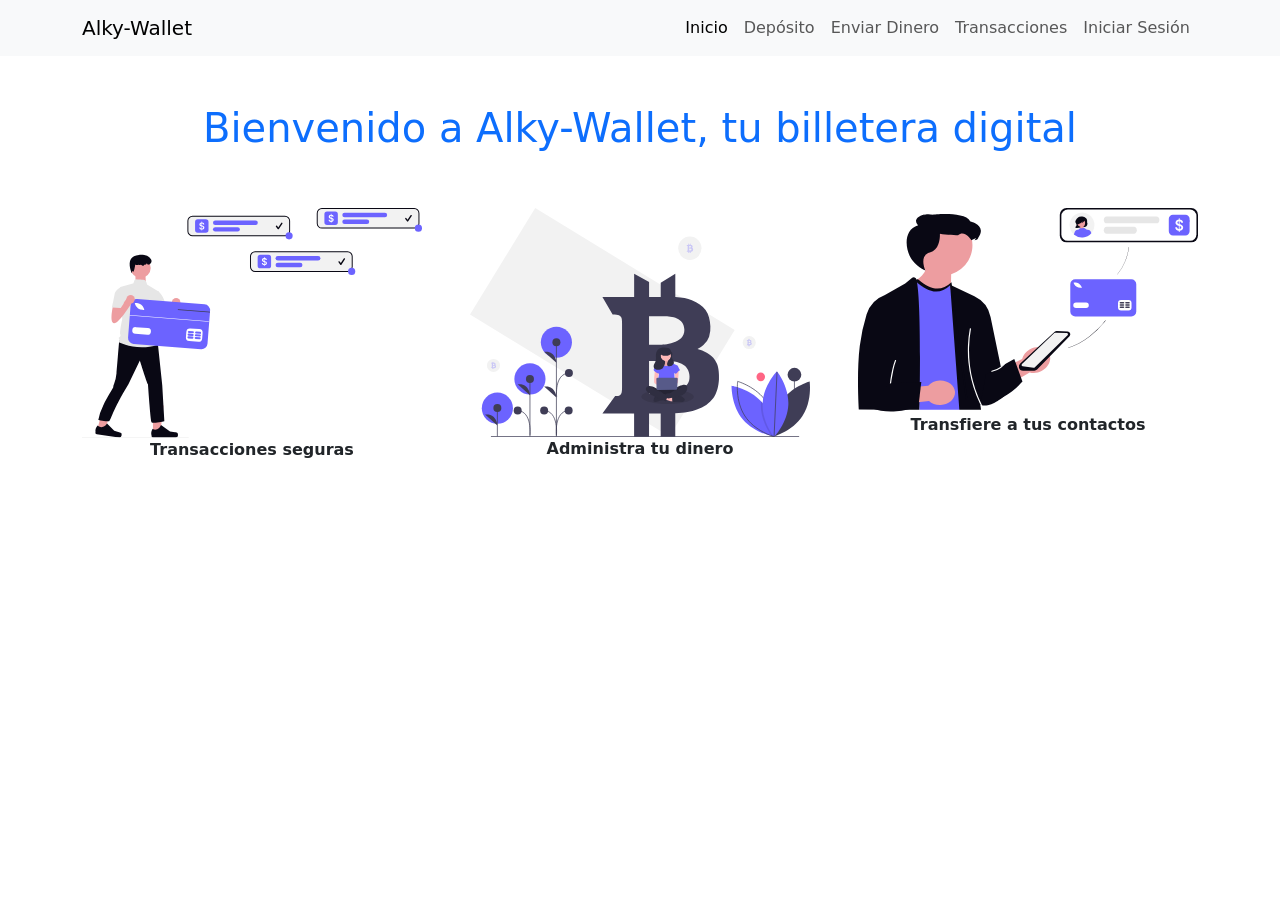
==== index.html @ 9641f8a9 "Iniciando proyecto ABP - M2" ====
<!DOCTYPE html>
<html lang="es">

<head>
    <meta charset="UTF-8">
    <meta name="viewport" content="width=device-width, initial-scale=1.0">
    <title>Inicio</title>

    <!-- BOOTSTRAP CSS -->
    <link href="https://cdn.jsdelivr.net/npm/bootstrap@5.3.8/dist/css/bootstrap.min.css" rel="stylesheet"
        integrity="sha384-sRIl4kxILFvY47J16cr9ZwB07vP4J8+LH7qKQnuqkuIAvNWLzeN8tE5YBujZqJLB" crossorigin="anonymous">

    <!-- BOOTSTRAP JS -->
    <script defer src="https://cdn.jsdelivr.net/npm/bootstrap@5.3.8/dist/js/bootstrap.bundle.min.js"
        integrity="sha384-FKyoEForCGlyvwx9Hj09JcYn3nv7wiPVlz7YYwJrWVcXK/BmnVDxM+D2scQbITxI"
        crossorigin="anonymous"></script>

    <!-- ESTILOS PROPIOS -->
    <link rel="stylesheet" href="./assets/css/style.css">

</head>

<body>

    <!-- NAVBAR -->
    <nav class="navbar navbar-expand-sm bg-body-tertiary">
        <div class="container">
            <a class="navbar-brand" href="./index.html">Alky-Wallet</a>
            <button class="navbar-toggler" type="button" data-bs-toggle="collapse" data-bs-target="#navbarNavAltMarkup"
                aria-controls="navbarNavAltMarkup" aria-expanded="false" aria-label="Toggle navigation">
                <span class="navbar-toggler-icon"></span>
            </button>
            <div class="collapse navbar-collapse" id="navbarNavAltMarkup">
                <div class="navbar-nav ms-auto">
                    <a class="nav-link active" aria-current="page" href="./index.html">Inicio</a>
                    <a class="nav-link" href="./deposit.html">Depósito</a>
                    <a class="nav-link" href="./sendmoney.html">Enviar Dinero</a>
                    <a class="nav-link" href="./transactions.html">Transacciones</a>
                    <a class="nav-link" href="./login.html">Iniciar Sesión</a>
                </div>
            </div>
        </div>
    </nav>


    <!-- ENCABEZADO -->
    <header class="py-5">
        <h1 class="text-primary  text-center">Bienvenido a Alky-Wallet, tu billetera digital</h1>
    </header>

    <main class="container">

        <div class="row g-5 justify-content-between row-cols-1 row-cols-md-2 row-cols-lg-3">

            <div class="col">
                <img src="./assets/img/imagen1.svg" alt="Dibujo transacciones" class="img-fluid">
                <p class="text-center fw-bolder">Transacciones seguras</p>
            </div>
            <div class="col">
                <img src="./assets/img/imagen2.svg" alt="Dibujo administar dinero" class="img-fluid">
                <p class="text-center fw-bolder">Administra tu dinero</p>
            </div>
            <div class="col">
                <img src="./assets/img/imagen3.svg" alt="Dibujo transfiere a contactos" class="img-fluid">
                <p class="text-center fw-bolder">Transfiere a tus contactos</p>
            </div>

        </div>

    </main>


</body>

</html>
---- assets/css/style.css ----
/* Quitar flechas en Chrome, Safari, Edge */
.sin-flechas::-webkit-inner-spin-button,
.sin-flechas::-webkit-outer-spin-button {
    -webkit-appearance: none;
    margin: 0;
}

/* Quitar flechas en Firefox */
.sin-flechas {
    -moz-appearance: textfield;
}
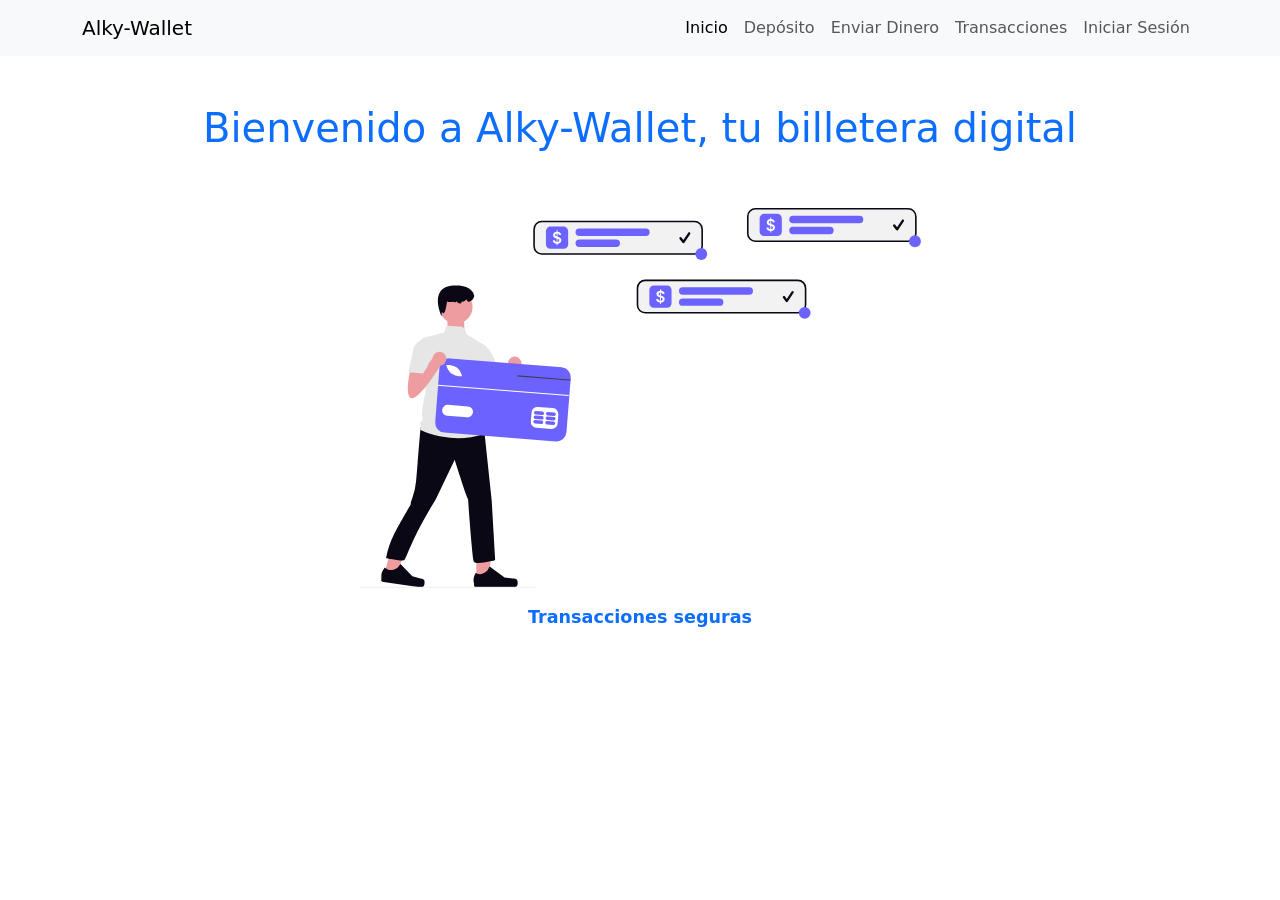
==== commit f13d36a6: "Se agrega carrusel para las tres imágenes del index.html" ====
--- a/index.html
+++ b/index.html
@@ -49,24 +49,36 @@
     </header>
 
     <main class="container">
-
-        <div class="row g-5 justify-content-between row-cols-1 row-cols-md-2 row-cols-lg-3">
-
-            <div class="col">
-                <img src="./assets/img/imagen1.svg" alt="Dibujo transacciones" class="img-fluid">
-                <p class="text-center fw-bolder">Transacciones seguras</p>
+        <div id="homepageCarousel" class="carousel slide" data-bs-ride="carousel" data-bs-interval="3000">
+            <div class="carousel-inner text-center">
+                <div class="carousel-item active">
+                    <img src="./assets/img/imagen1.svg" class="d-block mx-auto img-fluid" alt="Dibujo transacciones">
+                    <div class="carousel-caption d-none d-md-block">
+                        <p class="fw-bolder">Transacciones seguras</p>
+                    </div>
+                </div>
+                <div class="carousel-item">
+                    <img src="./assets/img/imagen2.svg" class="d-block mx-auto img-fluid" alt="Dibujo administra dinero">
+                    <div class="carousel-caption d-none d-md-block">
+                        <p class="fw-bolder">Administra tu dinero</p>
+                    </div>
+                </div>
+                <div class="carousel-item">
+                    <img src="./assets/img/imagen3.svg" class="d-block mx-auto img-fluid" alt="Dibujo transfiere a contactos">
+                    <div class="carousel-caption d-none d-md-block">
+                        <p class="fw-bolder">Transfiere a tus contactos</p>
+                    </div>
+                </div>
             </div>
-            <div class="col">
-                <img src="./assets/img/imagen2.svg" alt="Dibujo administar dinero" class="img-fluid">
-                <p class="text-center fw-bolder">Administra tu dinero</p>
-            </div>
-            <div class="col">
-                <img src="./assets/img/imagen3.svg" alt="Dibujo transfiere a contactos" class="img-fluid">
-                <p class="text-center fw-bolder">Transfiere a tus contactos</p>
-            </div>
-
+            <button class="carousel-control-prev" type="button" data-bs-target="#homepageCarousel" data-bs-slide="prev">
+                <span class="carousel-control-prev-icon" aria-hidden="true"></span>
+                <span class="visually-hidden">Anterior</span>
+            </button>
+            <button class="carousel-control-next" type="button" data-bs-target="#homepageCarousel" data-bs-slide="next">
+                <span class="carousel-control-next-icon" aria-hidden="true"></span>
+                <span class="visually-hidden">Siguiente</span>
+            </button>
         </div>
-
     </main>
 
 
--- a/assets/css/style.css
+++ b/assets/css/style.css
@@ -9,3 +9,19 @@
 .sin-flechas {
     -moz-appearance: textfield;
 }
+
+/* Estilos para el carrusel de la página de inicio */
+#homepageCarousel .carousel-item img {
+    max-height: 380px;
+    object-fit: contain;
+}
+
+#homepageCarousel .carousel-caption {
+    position: static;
+    padding-top: 1rem;
+}
+
+#homepageCarousel .carousel-caption p {
+    color: #0d6efd;
+    font-size: 1.1rem;
+}
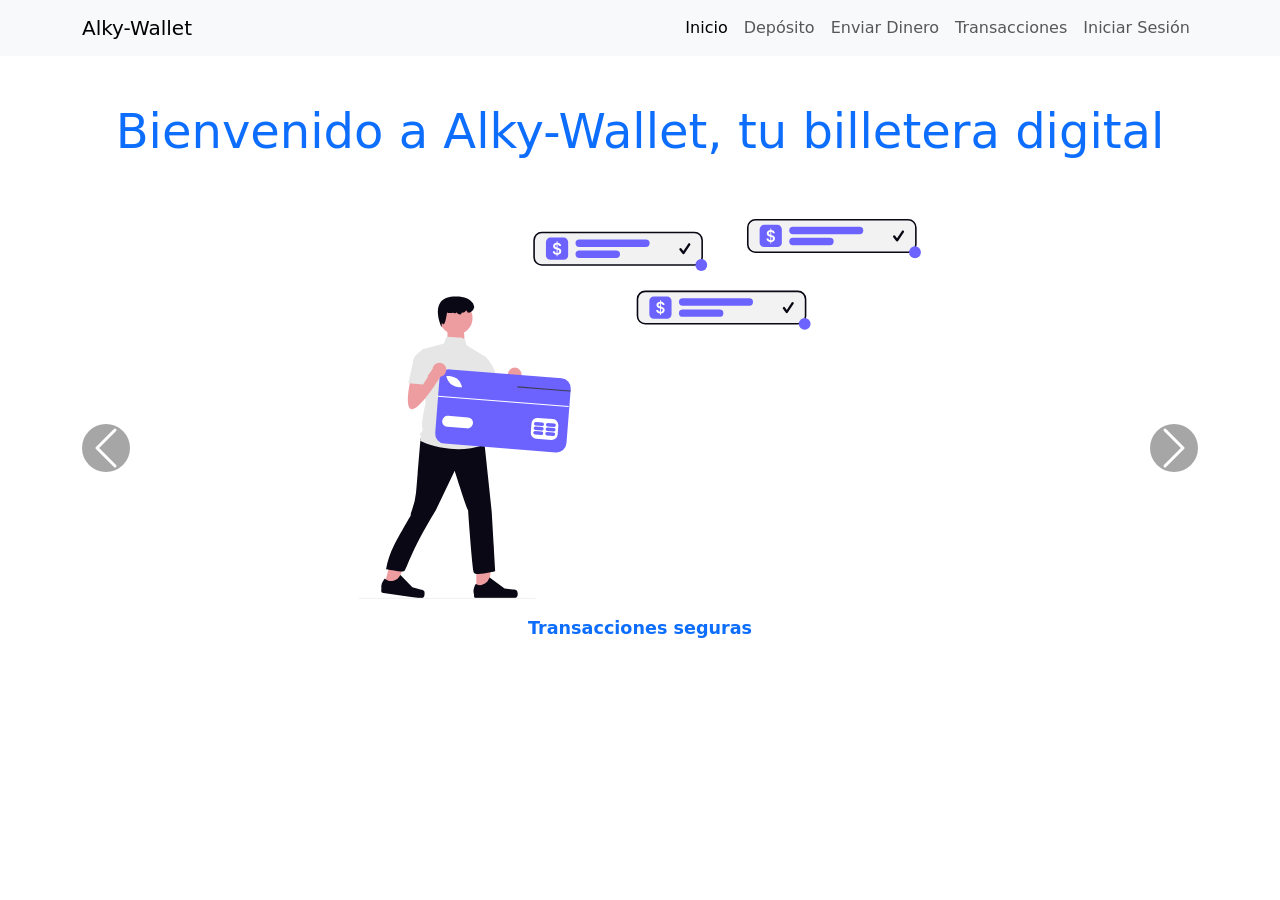
==== commit 0bfacc3e: "Mejoras: autocomplete y ajustes en sendmoney.js" ====
--- a/index.html
+++ b/index.html
@@ -49,23 +49,23 @@
     </header>
 
     <main class="container">
-        <div id="homepageCarousel" class="carousel slide" data-bs-ride="carousel" data-bs-interval="3000">
+        <div id="homepageCarousel" class="carousel slide" data-bs-ride="carousel" data-bs-interval="3000" data-bs-pause="false">
             <div class="carousel-inner text-center">
                 <div class="carousel-item active">
                     <img src="./assets/img/imagen1.svg" class="d-block mx-auto img-fluid" alt="Dibujo transacciones">
-                    <div class="carousel-caption d-none d-md-block">
+                    <div class="carousel-caption">
                         <p class="fw-bolder">Transacciones seguras</p>
                     </div>
                 </div>
                 <div class="carousel-item">
                     <img src="./assets/img/imagen2.svg" class="d-block mx-auto img-fluid" alt="Dibujo administra dinero">
-                    <div class="carousel-caption d-none d-md-block">
+                    <div class="carousel-caption">
                         <p class="fw-bolder">Administra tu dinero</p>
                     </div>
                 </div>
                 <div class="carousel-item">
                     <img src="./assets/img/imagen3.svg" class="d-block mx-auto img-fluid" alt="Dibujo transfiere a contactos">
-                    <div class="carousel-caption d-none d-md-block">
+                    <div class="carousel-caption">
                         <p class="fw-bolder">Transfiere a tus contactos</p>
                     </div>
                 </div>
@@ -81,6 +81,19 @@
         </div>
     </main>
 
+    <script>
+        document.addEventListener('DOMContentLoaded', function () {
+            var carouselElement = document.querySelector('#homepageCarousel');
+            if (carouselElement && window.bootstrap) {
+                var carousel = bootstrap.Carousel.getOrCreateInstance(carouselElement, {
+                    interval: 3000,
+                    ride: 'carousel',
+                    pause: false
+                });
+                carousel.cycle();
+            }
+        });
+    </script>
 
 </body>
 
--- a/assets/css/style.css
+++ b/assets/css/style.css
@@ -8,6 +8,23 @@
 /* Quitar flechas en Firefox */
 .sin-flechas {
     -moz-appearance: textfield;
+    appearance: textfield;
+}
+
+/* Encabezados responsivos para páginas principales */
+header h1 {
+    font-size: clamp(2rem, 4.5vw, 3rem);
+    line-height: 1.15;
+    word-break: keep-all;
+    overflow-wrap: break-word;
+    hyphens: none;
+    margin-bottom: 0.75rem;
+}
+
+@media (max-width: 576px) {
+    header h1 {
+        font-size: clamp(1.75rem, 7vw, 2.25rem);
+    }
 }
 
 /* Estilos para el carrusel de la página de inicio */
@@ -25,3 +42,49 @@
     color: #0d6efd;
     font-size: 1.1rem;
 }
+
+#homepageCarousel .carousel-control-prev,
+#homepageCarousel .carousel-control-next {
+    width: 3rem;
+    height: 3rem;
+    top: 50%;
+    bottom: auto;
+    transform: translateY(-50%);
+    opacity: 1;
+    background: transparent;
+    border: none;
+    padding: 0;
+}
+
+#homepageCarousel .carousel-control-prev-icon,
+#homepageCarousel .carousel-control-next-icon {
+    width: 100%;
+    height: 100%;
+    background-color: rgba(0, 0, 0, 0.35);
+    border-radius: 50%;
+}
+
+#homepageCarousel .carousel-control-prev:hover,
+#homepageCarousel .carousel-control-next:hover {
+    background-color: transparent;
+}
+
+#homepageCarousel .carousel-control-prev:hover .carousel-control-prev-icon,
+#homepageCarousel .carousel-control-next:hover .carousel-control-next-icon {
+    background-color: rgba(0, 0, 0, 0.55);
+}
+
+/* Autocomplete personalizado en sendmoney */
+#autocompleteList {
+    background: #ffffff;
+    border: 1px solid rgba(0, 0, 0, 0.12);
+    max-height: 220px;
+    overflow-y: auto;
+    margin-top: 0.25rem;
+}
+
+#autocompleteList .autocomplete-item {
+    white-space: nowrap;
+    overflow: hidden;
+    text-overflow: ellipsis;
+}
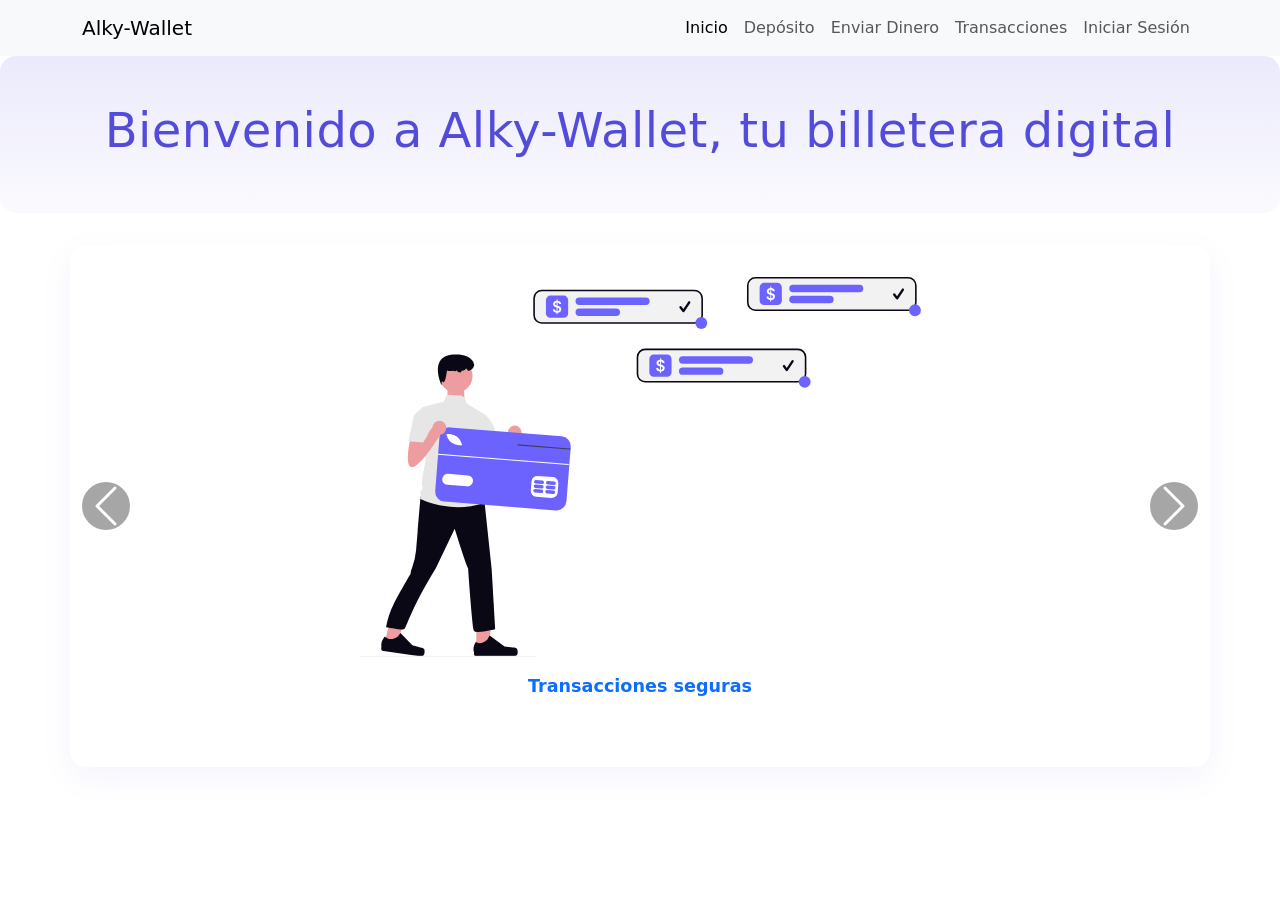
==== commit cd894cc9: "Actualiza estilos y respaldo completo" ====
--- a/index.html
+++ b/index.html
@@ -45,7 +45,7 @@
 
     <!-- ENCABEZADO -->
     <header class="py-5">
-        <h1 class="text-primary  text-center">Bienvenido a Alky-Wallet, tu billetera digital</h1>
+        <h1 class="text-center">Bienvenido a Alky-Wallet, tu billetera digital</h1>
     </header>
 
     <main class="container">
--- a/assets/css/style.css
+++ b/assets/css/style.css
@@ -12,16 +12,86 @@
 }
 
 /* Encabezados responsivos para páginas principales */
+header {
+    background: linear-gradient(180deg, rgba(111, 105, 230, 0.14), rgba(111, 105, 230, 0.03));
+    border-radius: 1rem;
+    padding: 2rem 1.5rem;
+    margin-bottom: 2rem;
+}
+
 header h1 {
     font-size: clamp(2rem, 4.5vw, 3rem);
-    line-height: 1.15;
+    line-height: 1.1;
     word-break: keep-all;
     overflow-wrap: break-word;
     hyphens: none;
-    margin-bottom: 0.75rem;
+    margin-bottom: 0.5rem;
+    color: rgba(83, 76, 219, 1);
+    letter-spacing: 0.01em;
+}
+
+header h1.text-primary {
+    color: rgba(31, 32, 65, 1);
+}
+
+header h3 {
+    color: #495057;
+    font-weight: 500;
+}
+
+main {
+    background: #ffffff;
+    border-radius: 1rem;
+    padding: 2rem;
+    box-shadow: 0 10px 30px rgba(111, 105, 230, 0.08);
+    margin-bottom: 2rem;
+}
+
+.btn-primary {
+    background: linear-gradient(180deg, rgba(111, 105, 230, 1), rgba(111, 105, 230, 0.9));
+    border: 1px solid rgba(111, 105, 230, 1);
+    color: #ffffff;
+    transition: transform 0.2s ease, background 0.2s ease;
+}
+
+.btn-primary:hover,
+.btn-primary:focus {
+    background: linear-gradient(180deg, rgba(111, 105, 230, 1), rgba(111, 105, 230, 0.85));
+    border-color: rgba(111, 105, 230, 1);
+    transform: translateY(-1px);
+}
+
+.form-control {
+    border-color: rgba(111, 105, 230, 0.25);
+}
+
+.form-control:focus {
+    border-color: rgba(111, 105, 230, 1);
+    box-shadow: 0 0 0 0.2rem rgba(111, 105, 230, 0.12);
+}
+
+.form-label {
+    color: rgba(111, 105, 230, 1);
+    font-weight: 600;
+}
+
+.list-group-item {
+    border-color: rgba(111, 105, 230, 0.12);
+}
+
+.list-group-item:hover {
+    background: rgba(111, 105, 230, 0.04);
+}
+
+h2 {
+    color: rgba(111, 105, 230, 1);
 }
 
 @media (max-width: 576px) {
+    header {
+        padding: 1.5rem 1rem;
+    }
+
     header h1 {
         font-size: clamp(1.75rem, 7vw, 2.25rem);
     }
